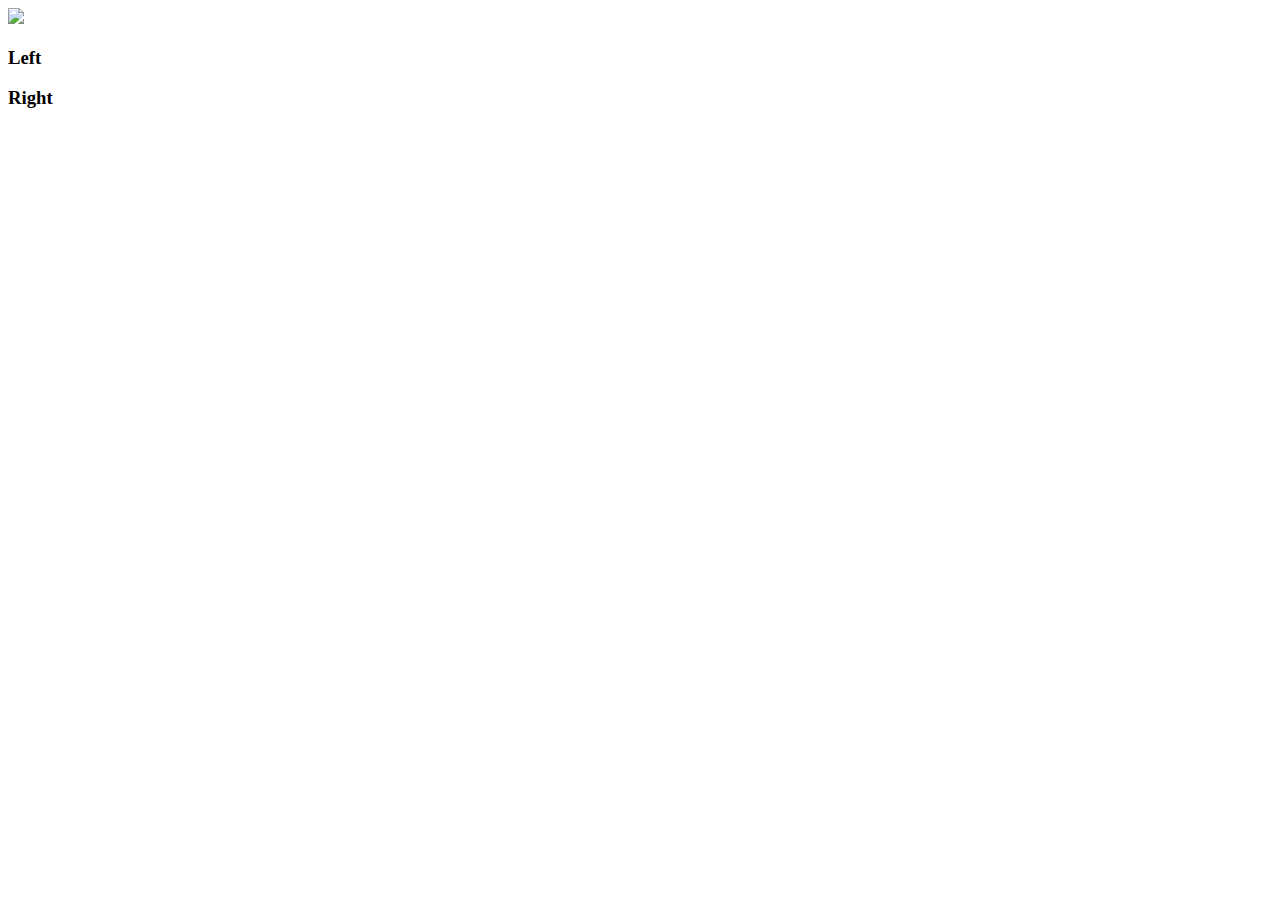
==== index.html @ 43e12fbb "sat.12.16" ====
<!DOCTYPE html>
<html>
    <head>
        <title></title>
    </head>
    <body>
        <div class="gfg">
            <img src="gfg.png">
            <h3 class="first-txt">Left</h3>
            <h3 class="second-txt">Right</h3>
        </div>
    </body>
</html>
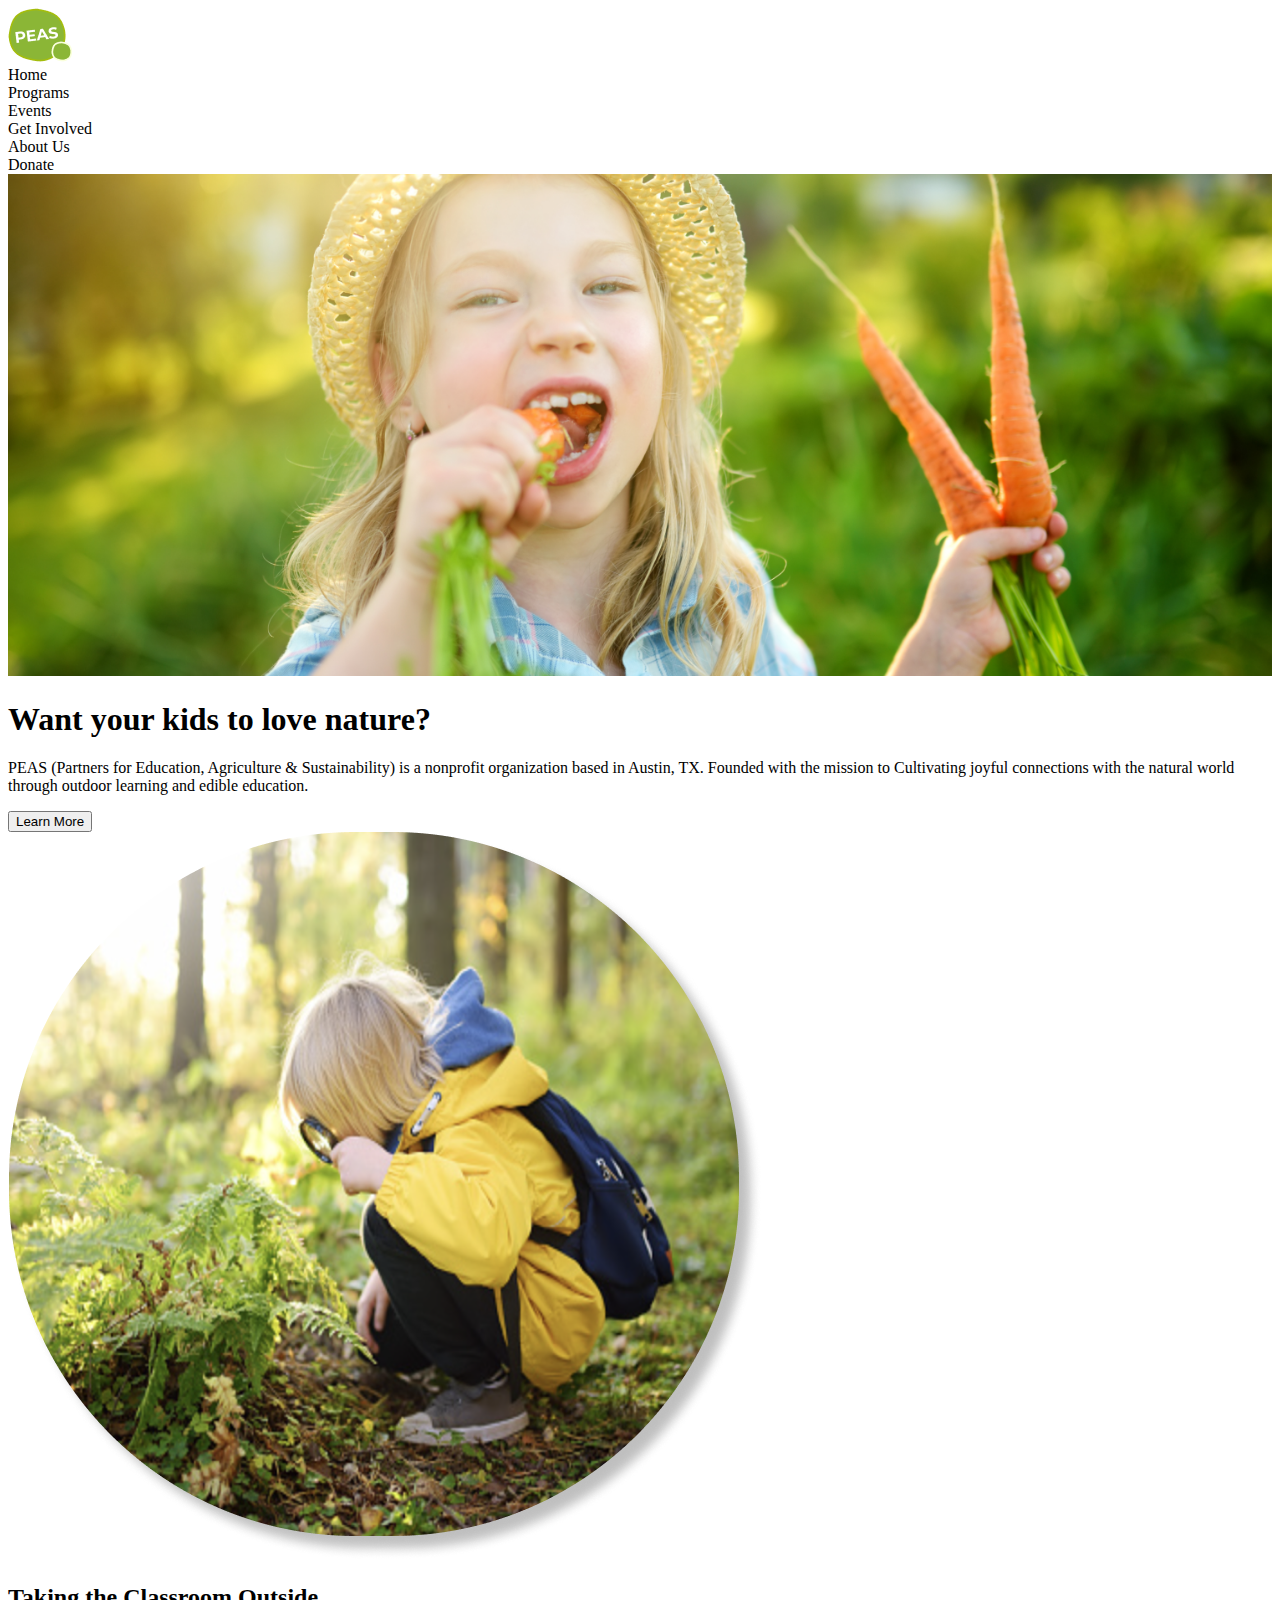
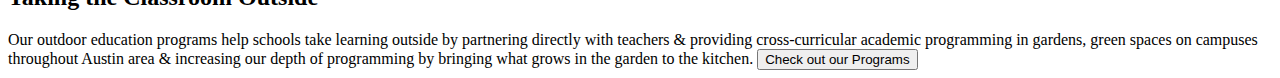
==== commit fe9a7eae: "10:15pm12.16.2022" ====
--- a/index.html
+++ b/index.html
@@ -1,13 +1,49 @@
 <!DOCTYPE html>
 <html>
+    <head>
+        <html>
+    <link rel="preconnect" href="https://fonts.googleapis.com"><link rel="preconnect" href="https://fonts.gstatic.com" crossorigin><link href="https://fonts.googleapis.com/css2?family=Lilita+One&family=Montserrat:ital,wght@0,400;0,500;0,700;1,400&display=swap" rel="stylesheet">
+    <link rel="stylesheet" href="https://fonts.googleapis.com/css2?family=Material+Symbols+Outlined:opsz,wght,FILL,GRAD@20..48,100..700,0..1,-50..200" />
+    <head>
+        <link rel="stylesheet" href="/Volumes/KATIEBACKUP/Code/Non Profit Coding/GitHubRepo/Untitled/UX_UI_HW_17-take-2/style.css">
+      </head>
     <head>
         <title></title>
     </head>
     <body>
-        <div class="gfg">
-            <img src="gfg.png">
-            <h3 class="first-txt">Left</h3>
-            <h3 class="second-txt">Right</h3>
+        <header class="navigation">
+            <div class="inline-block and logo"></div> <img src="Logo Icon.png"/>
+            </div>
+           <nav class="inline-block"
+           <ul>
+               <li>Home</li>
+               <li>Programs</li>
+               <li>Events</li>
+               <li>Get Involved</li>
+               <li>About Us</li>
+               <li>Donate</li>
+             </ul>
+       </header>
+        </div>
+            <div class="hero">
+            <img src="4E0CCDE0-8BFD-44D6-B242-D05D835187B6 1.png" style="width:100%;">
+                <h1>Want your kids to love nature?</h1>
+            </div>
+          </div>
+        </div>
+        <div class="about">
+            <p>​PEAS (Partners for Education, Agriculture & Sustainability) is a nonprofit organization based in Austin, TX. Founded with the mission to
+            Cultivating joyful connections with the natural world​ through outdoor learning and edible education.
+            </p>
+            <button class="btn-green">Learn More</button>
+        </div>
+        <div class="outside">
+            <img src="Screen Shot 2022-11-15 at 7.00 2.png" id="boy">
+            <h2>Taking the Classroom Outside</h2>
+            <p2>Our outdoor education programs help schools take learning outside by partnering directly with teachers & providing cross-curricular academic programming in gardens, green spaces on campuses throughout Austin area & increasing our depth of programming by bringing what grows in the garden to the kitchen.
+            </p2>
+            <button class="btn-dkpink">Check out our Programs</button>
+
         </div>
     </body>
 </html>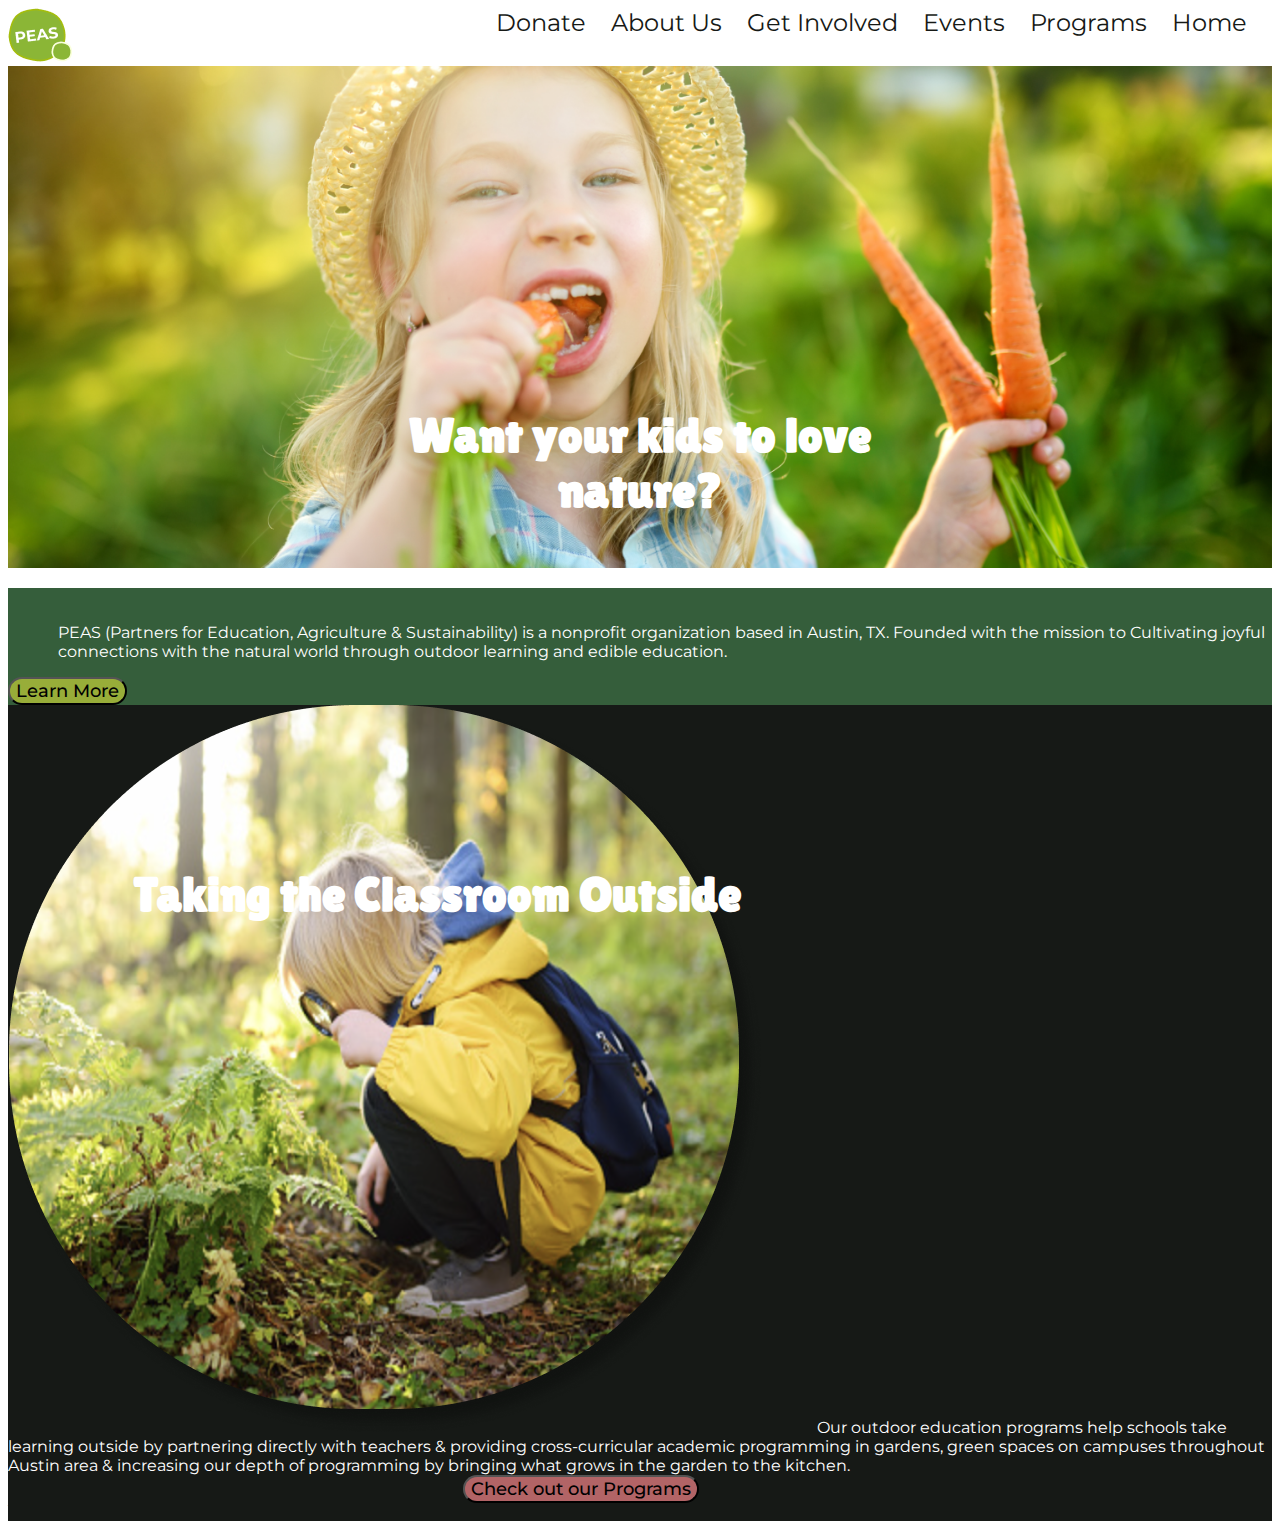
==== commit df2bb121: "12.18.2022" ====
--- a/index.html
+++ b/index.html
@@ -1,29 +1,28 @@
 <!DOCTYPE html>
 <html>
     <head>
-        <html>
-    <link rel="preconnect" href="https://fonts.googleapis.com"><link rel="preconnect" href="https://fonts.gstatic.com" crossorigin><link href="https://fonts.googleapis.com/css2?family=Lilita+One&family=Montserrat:ital,wght@0,400;0,500;0,700;1,400&display=swap" rel="stylesheet">
-    <link rel="stylesheet" href="https://fonts.googleapis.com/css2?family=Material+Symbols+Outlined:opsz,wght,FILL,GRAD@20..48,100..700,0..1,-50..200" />
-    <head>
-        <link rel="stylesheet" href="/Volumes/KATIEBACKUP/Code/Non Profit Coding/GitHubRepo/Untitled/UX_UI_HW_17-take-2/style.css">
-      </head>
-    <head>
-        <title></title>
+        <link rel="preconnect" href="https://fonts.googleapis.com"><link rel="preconnect" href="https://fonts.gstatic.com" crossorigin><link href="https://fonts.googleapis.com/css2?family=Lilita+One&family=Montserrat:ital,wght@0,400;0,500;0,700;1,400&display=swap" rel="stylesheet">
+        <link rel="stylesheet" href="https://fonts.googleapis.com/css2?family=Material+Symbols+Outlined:opsz,wght,FILL,GRAD@20..48,100..700,0..1,-50..200" />
+            <link rel="stylesheet" href="./style.css">
     </head>
+
     <body>
         <header class="navigation">
-            <div class="inline-block and logo"></div> <img src="Logo Icon.png"/>
+            <div class="logo">
+                <img src="Logo Icon.png"/>
             </div>
-           <nav class="inline-block"
-           <ul>
-               <li>Home</li>
-               <li>Programs</li>
-               <li>Events</li>
-               <li>Get Involved</li>
-               <li>About Us</li>
-               <li>Donate</li>
-             </ul>
-       </header>
+            <nav class="navbar">
+                <ul>
+                    <li>Home</li>
+                    <li>Programs</li>
+                    <li>Events</li>
+                    <li>Get Involved</li>
+                    <li>About Us</li>
+                    <li>Donate</li>
+                    </ul>
+            </nav>
+            </div>
+        </header>
         </div>
             <div class="hero">
             <img src="4E0CCDE0-8BFD-44D6-B242-D05D835187B6 1.png" style="width:100%;">
@@ -42,7 +41,9 @@
             <h2>Taking the Classroom Outside</h2>
             <p2>Our outdoor education programs help schools take learning outside by partnering directly with teachers & providing cross-curricular academic programming in gardens, green spaces on campuses throughout Austin area & increasing our depth of programming by bringing what grows in the garden to the kitchen.
             </p2>
-            <button class="btn-dkpink">Check out our Programs</button>
+            <div class="button-2">
+                <button class="btn-dkpink">Check out our Programs</div>button>
+            </div>
 
         </div>
     </body>
--- a/style.css
+++ b/style.css
@@ -0,0 +1,114 @@
+/* Global Styles */
+html{
+    max-width: 100%;
+    color: #161916;
+}
+ul {
+    list-style-type: none;
+    margin: 0;
+    padding: 0;
+    align-items: flex-end;
+  }
+.logo {
+    float: left;
+}
+.navbar {
+    float: right;
+}
+div {
+    margin: o;
+}
+li {
+    display: inline-block;
+    font-family: 'Montserrat', Arial, Helvetica, sans-serif;
+    font-size: 24px;
+    padding-right: 25px;
+    float: right;
+    padding-bottom: 10px;
+}
+/* hero */
+.hero {
+    position: relative;
+    text-align: center;
+    color: white;
+}
+h1 {
+    font-family: 'Lilita One', 'Segoe UI', Tahoma, Geneva, Verdana, sans-serif;
+    font-size: 48px;
+    color: white;
+    position: absolute;
+    top: 75%;
+    left: 50%;
+    transform: translate(-50%, -50%);
+}
+
+/* about */
+.about {
+    background-color: #355E3B;
+    width: 100%;
+    padding-top: 0;
+    position: relative;
+}
+p {
+    color: white;
+    font-family: 'Montserrat', Arial, Helvetica, sans-serif;
+    font-size: 16px;
+    text-align: left;
+    margin: right 50px;
+    margin-left: 50px;
+    padding-top: 35px;
+}
+.btn-green {
+    border-radius: 35px;
+    font-family: 'Montserrat', Arial, Helvetica, sans-serif;
+    font-size: 18px;
+    font-weight: 500;
+    background-color: #98AD39;
+    justify-content: center;
+    align-items: center;
+}
+/* outside */
+.outside {
+    background-color: #161916;
+    width: 100%;
+    padding-top: 0;
+    position: relative;
+}
+h2 {
+    font-family: 'Lilita One', 'Segoe UI', Tahoma, Geneva, Verdana, sans-serif;
+    font-size: 48px;
+    color: white;
+    position: absolute;
+    top: 15%;
+    left: 10%;
+}
+p2 {
+    color: white;
+    font-family: 'Montserrat', Arial, Helvetica, sans-serif;
+    font-size: 16px;
+    text-align: left;
+    margin: right 50px;
+    margin-left: 50px;
+    padding-top: 35px;
+}
+.button-2 {
+  margin: auto;
+  position: relative;
+  width: 28%;
+}
+.btn-dkpink {
+    border-radius: 35px;
+    font-family: 'Montserrat', Arial, Helvetica, sans-serif;
+    font-size: 18px;
+    font-weight: 500;
+    background-color: #B26466;
+    justify-content: center;
+    align-items: center;
+}
+.boy {
+    align-items: left;
+    padding-top: 10px;
+}
+
+
+
